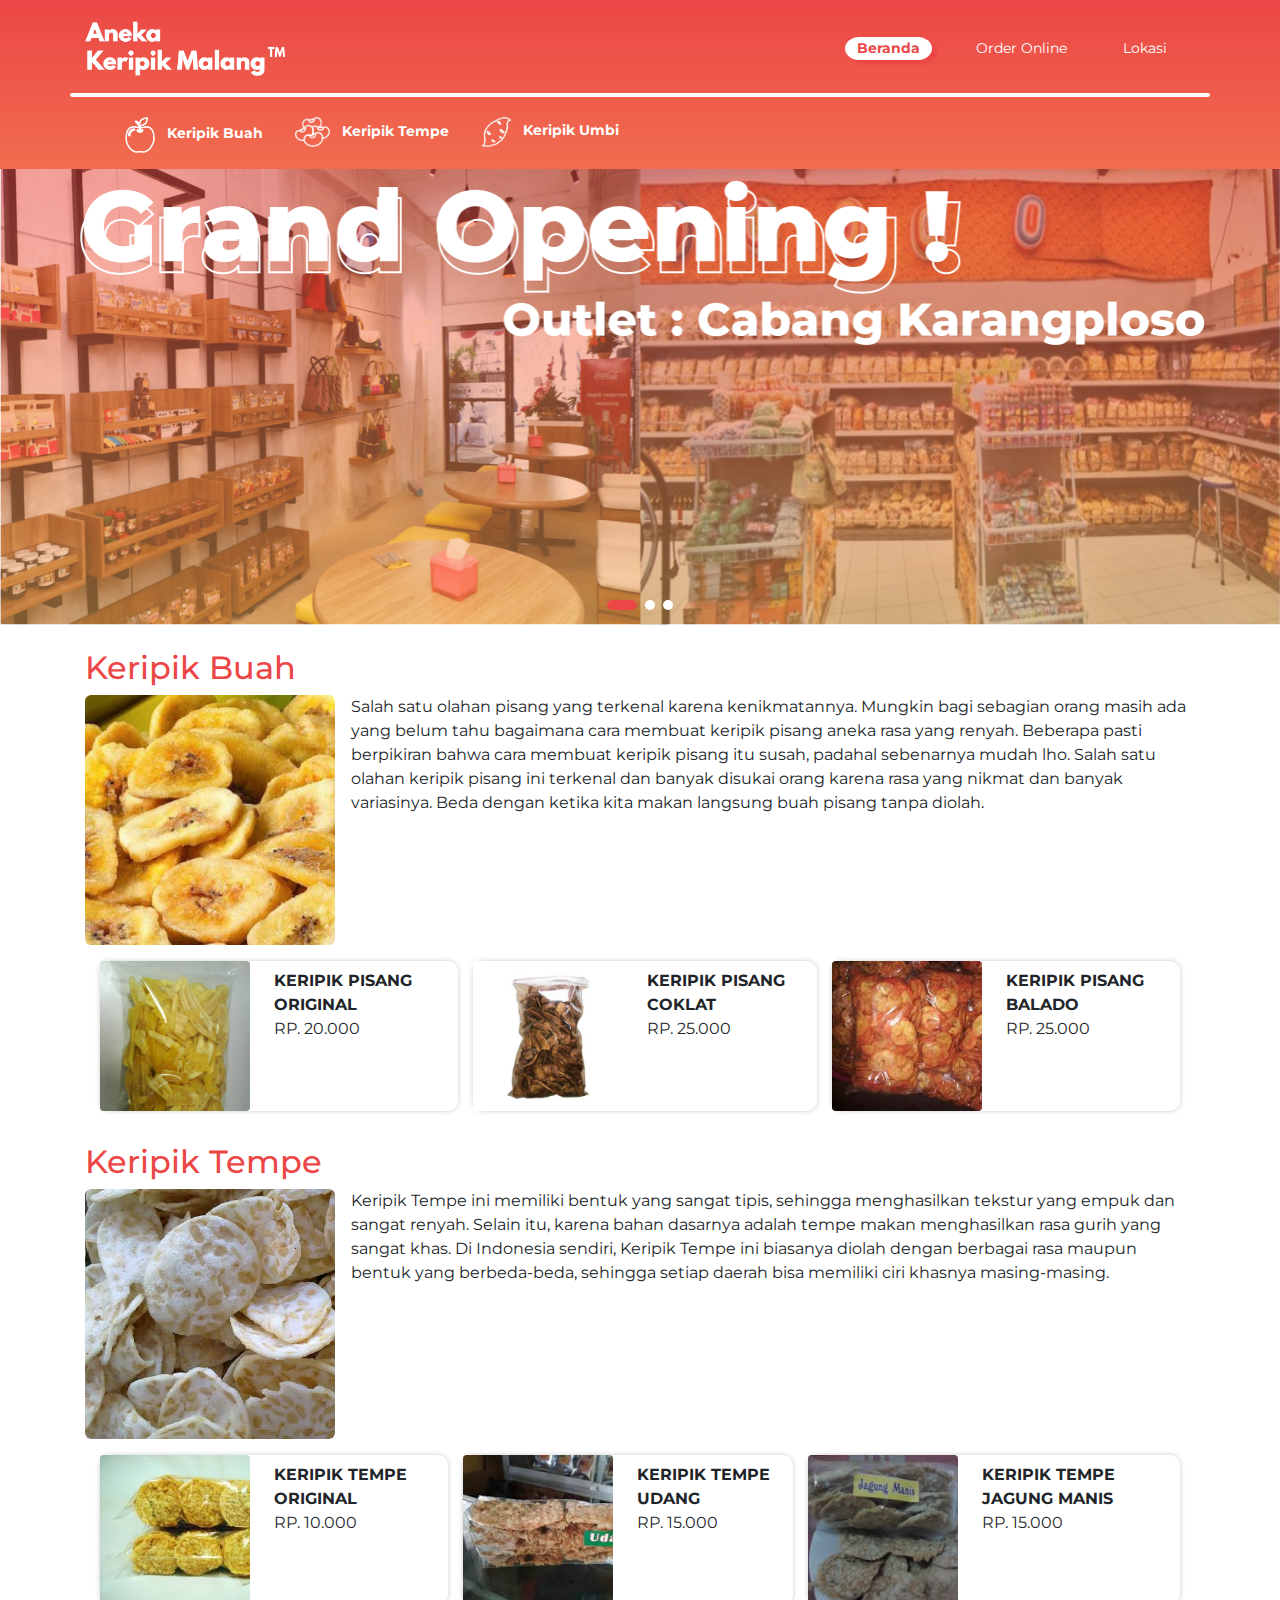
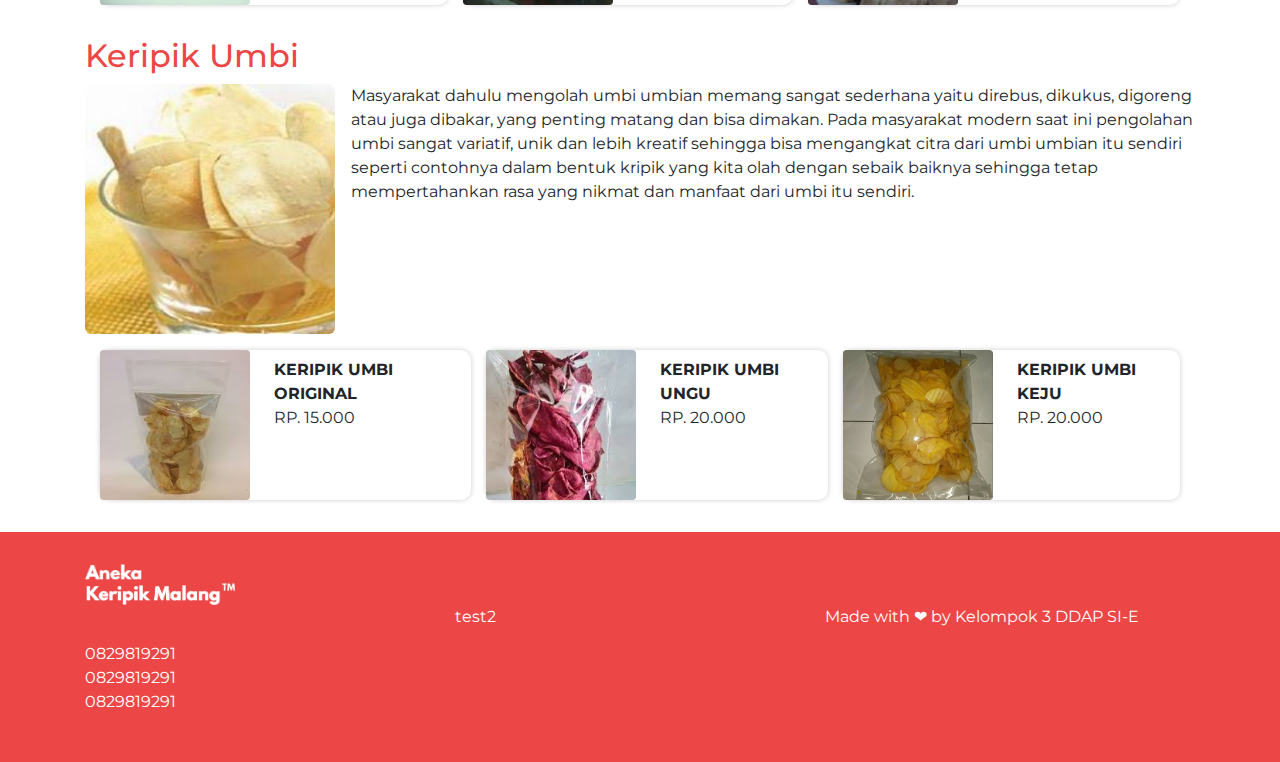
==== index.html @ b7d08744 "fiqa 28/11" ====
<!DOCTYPE html>
<html lang="en" dir="ltr">
<head>
  <meta charset="utf-8">
  <meta name="viewport" content="width=device-width, initial-scale=1, maximum-scale=1, user-scalable=0, shrink-to-fit=no">
  <title>Test</title>
  <link rel="stylesheet" href="./css/master.css">
  <link rel="stylesheet" href="./css/bootstrap.css">
  <script src="https://ajax.googleapis.com/ajax/libs/jquery/3.3.1/jquery.min.js"></script>
  <script src="https://cdnjs.cloudflare.com/ajax/libs/popper.js/1.14.7/umd/popper.min.js" integrity="sha384-UO2eT0CpHqdSJQ6hJty5KVphtPhzWj9WO1clHTMGa3JDZwrnQq4sF86dIHNDz0W1" crossorigin="anonymous"></script>
  <script src="./js/bootstrap.min.js" charset="utf-8"></script>
  <script src="./js/master.js" charset="utf-8"></script>
</head>
<body class="flex flex-col">

  <nav id="navOverrideBs" class="navbar navbar-expand-lg navbar-dark nav-bg">
    <div class="container" style="margin: .5rem 0;">
      <a class="navbar-brand" href="./">
        <img src="./assets/logo.png" alt="Logo" style="max-width: 200px">
      </a>
      <button class="navbar-toggler" type="button" data-toggle="offcanvas" data-target="#navbarSupportedContent" aria-controls="navbarSupportedContent" aria-expanded="false" aria-label="Toggle navigation">
        <span class="navbar-toggler-icon"></span>
      </button>
      <div class="offcanvas-collapse navbar-collapse" id="navbarSupportedContent" style="justify-content: flex-end;">
        <ul class="navbar-nav">
          <li class="nav-item active">
            <a class="nav-link" href="./">Beranda <span class="sr-only">(current)</span></a>
          </li>
          <li class="nav-item">
            <a class="nav-link" href="./order.html">Order Online</a>
          </li>
          <li class="nav-item">
            <a class="nav-link" href="#">Lokasi</a>
          </li>
        </ul>
        <div class="home-menu-mobile">
          <div class="hr"></div>
            <ul class="flex flex-col" style="margin: 0 0 .5rem 0; padding: 0">
              <li>
                <a href="#keripik_buah">
                  <img class="menu-img" class="flex flex-row" src="./assets/keripik_buah.png" alt="">
                  <div class="menu-text">
                    <span>
                      Keripik Buah
                      <div class="hr menu-line"></div>
                    </span>
                  </div>
                </a>
              </li>
              <li>
                <a href="#keripik_tempe">
                  <img class="menu-img" class="flex flex-row" src="./assets/keripik_tempe.png" alt="">
                  <div class="menu-text">
                    <span>
                      Keripik Tempe
                      <div class="hr menu-line"></div>
                    </span>
                  </div>
                </a>
              </li>
              <li>
                <a href="#keripik_umbi">
                  <img class="menu-img" src="./assets/keripik_umbi.png" alt="">
                  <div class="menu-text">
                    <span>
                      Keripik Umbi
                    </span>
                    <div class="hr menu-line"></div>
                  </div>
                </a>
              </li>
            </ul>
        </div>
      </div>
    </div>
    <div class="hr container"></div>
    <div id="overrideBs" class="container home-menu">
      <ul class="flex flex-row" style="margin: 0 0 .5rem 0">
        <li>
          <a href="#keripik_buah">
            <img class="menu-img" class="flex flex-row" src="./assets/keripik_buah.png" style="max-width: 30px;" alt="">
            <div class="menu-text">
              <span>
                Keripik Buah
                <div class="hr menu-line"></div>
              </span>
            </div>
          </a>
        </li>
        <li>
          <a href="#keripik_tempe">
            <img class="menu-img" class="flex flex-row" src="./assets/keripik_tempe.png" alt="">
            <div class="menu-text">
              <span>
                Keripik Tempe
                <div class="hr menu-line"></div>
              </span>
            </div>
          </a>
        </li>
        <li>
          <a href="#keripik_umbi">
            <img class="menu-img" src="./assets/keripik_umbi.png" style="max-width: 30px;" alt="">
            <div class="menu-text">
              <span>
                Keripik Umbi
              </span>
              <div class="hr menu-line"></div>
            </div>
          </a>
        </li>
      </ul>
    </div>
  </nav>
  <main>
    <div id="homeSlideshow" class="home-slideshow">
      <div id="overrideBs" class="slideshow">
        <!-- Slideshow container -->
        <div class="slideshow-container">

          <!-- Full-width images with number and caption text -->
          <div class="mySlides fade">
            <img src="./img/banner01.png" style="width:100%">
          </div>

          <div class="mySlides fade">
            <img src="./img/banner02.png" style="width:100%">
          </div>

          <div class="mySlides fade">
            <img src="./img/banner01.png" style="width:100%">
          </div>

          <!-- Next and previous buttons -->
          <a class="prev" onclick="plusSlides(-1)">&#10094;</a>
          <a class="next" onclick="plusSlides(1)">&#10095;</a>

          <!-- The dots/circles -->
          <div style="text-align:center; position: relative; margin-top: -2rem; margin-bottom: 2rem; z-index: 98;">
            <span class="dot" onclick="currentSlide(1)"></span>
            <span class="dot" onclick="currentSlide(2)"></span>
            <span class="dot" onclick="currentSlide(3)"></span>
          </div>
        </div>
      </div>
    </div>
    <!-- END OF SLIDESHOW -->
    <div class="container">
      <div class="category-wrapper">
        <table>
          <tr>
            <td>
              <h2 id="keripik_buah">Keripik Buah</h2>
            </td>
          </tr>
          <tr>
            <td>
              <div class="image-container" style="background-image: url('./img/kripik_pisang.jpg');">
              </div>
            </td>
            <td style="vertical-align: top">
              <p>Salah satu olahan pisang yang terkenal karena kenikmatannya. Mungkin bagi sebagian orang masih ada yang belum tahu bagaimana cara membuat keripik pisang aneka rasa yang renyah. Beberapa pasti berpikiran bahwa cara membuat keripik pisang itu susah, padahal sebenarnya mudah lho. Salah satu olahan keripik pisang ini terkenal dan banyak disukai orang karena rasa yang nikmat dan banyak variasinya. Beda dengan ketika kita makan langsung buah pisang tanpa diolah.</p>
            </td>
          </tr>
        </table>
      </div>
      <table class="product-table">
        <tr>
          <td class="product-wrapper">
            <div class="product-wrapper">
              <table>
                <tr>
                  <td>
                    <div class="image-container mini" style="background-image: url('./img/kripik_pisang_original.jpg')">
                    </div>
                  </td>
                  <td style="vertical-align: top">
                    <span><b>KERIPIK PISANG ORIGINAL</b></span>
                    <p>RP. 20.000</p>
                  </td>
                </tr>
              </table>
            </div>
          </td>
          <td class="product-wrapper">
            <div class="product-wrapper">
              <table>
                <tr>
                  <td>
                    <div class="image-container mini" style="background-image: url('./img/kripik_pisang_coklat.jpg')">
                    </div>
                  </td>
                  <td style="vertical-align: top">
                    <span><b>KERIPIK PISANG COKLAT</b></span>
                    <p>RP. 25.000</p>
                  </td>
                </tr>
              </table>
            </div>
          </td>
          <td class="product-wrapper">
            <div class="product-wrapper">
              <table>
                <tr>
                  <td>
                    <div class="image-container mini" style="background-image: url('./img/kripik_pisang_balado.jpg')">
                    </div>
                  </td>
                  <td style="vertical-align: top">
                    <span><b>KERIPIK PISANG BALADO</b></span>
                    <p>RP. 25.000</p>
                  </td>
                </tr>
              </table>
            </div>
          </td>
        </tr>
      </table>
      <!--KERIPIK TEMPE -->
      <div class="category-wrapper">
        <table>
          <tr>
            <td>
              <h2 id="keripik_tempe">Keripik Tempe</h2>
            </td>
          </tr>
          <tr>
            <td>
              <div class="image-container" style="background-image: url('./img/kripik_tempe.jpg')">
              </div>
            </td>
            <td style="vertical-align: top">
              <p>Keripik Tempe ini memiliki bentuk yang sangat tipis, sehingga menghasilkan tekstur yang empuk dan sangat renyah. Selain itu, karena bahan dasarnya adalah tempe makan menghasilkan rasa gurih yang sangat khas. Di Indonesia sendiri, Keripik Tempe ini biasanya diolah dengan berbagai rasa maupun bentuk yang berbeda-beda, sehingga setiap daerah bisa memiliki ciri khasnya masing-masing.</p>
            </td>
          </tr>
        </table>
      </div>

      <table class="product-table">
        <tr>
          <td class="product-wrapper">
            <div class="product-wrapper">
              <table>
                <tr>
                  <td>
                    <div class="image-container mini" style="background-image: url('./img/kripik_tempe_original.jpg')">
                    </div>
                  </td>
                  <td style="vertical-align: top">
                    <span><b>KERIPIK TEMPE ORIGINAL</b></span>
                    <p>RP. 10.000</p>
                  </td>
                </tr>
              </table>
            </div>
          </td>
          <td class="product-wrapper">
            <div class="product-wrapper">
              <table>
                <tr>
                  <td>
                    <div class="image-container mini" style="background-image: url('./img/kripik_tempe_udang.jpg')">
                    </div>
                  </td>
                  <td style="vertical-align: top">
                    <span><b>KERIPIK TEMPE UDANG</b></span>
                    <p>RP. 15.000</p>
                  </td>
                </tr>
              </table>
            </div>
          </td>
          <td class="product-wrapper">
            <div class="product-wrapper">
              <table>
                <tr>
                  <td>
                    <div class="image-container mini" style="background-image: url('./img/kripik_tempe_jagungmanis.jpg')">
                    </div>
                  </td>
                  <td style="vertical-align: top">
                    <span><b>KERIPIK TEMPE JAGUNG MANIS</b></span>
                    <p>RP. 15.000</p>
                  </td>
                </tr>
              </table>
            </div>
          </td>
        </tr>
      </table>
      <!--KERIPIK UMBI -->
      <div class="category-wrapper">
        <table>
          <tr>
            <td>
              <h2 id="keripik_umbi">Keripik Umbi</h2>
            </td>
          </tr>
          <tr>
            <td>
              <div class="image-container" style="background-image: url('./img/kripik_umbi.jpg')">
              </div>
            </td>
            <td style="vertical-align: top">
              <p>Masyarakat dahulu mengolah umbi umbian memang sangat sederhana yaitu direbus, dikukus, digoreng atau juga dibakar, yang penting matang dan bisa dimakan. Pada masyarakat modern saat ini pengolahan umbi sangat variatif, unik dan lebih kreatif sehingga bisa mengangkat citra dari umbi umbian itu sendiri seperti contohnya dalam bentuk kripik yang kita olah dengan sebaik baiknya sehingga tetap mempertahankan rasa yang nikmat dan manfaat dari umbi itu sendiri.</p>
            </td>
          </tr>
        </table>
      </div>

      <table class="product-table">
        <tr>
          <td class="product-wrapper">
            <div class="product-wrapper">
              <table>
                <tr>
                  <td>
                    <div class="image-container mini" style="background-image: url('./img/kripik_umbi_original.jpg')">
                    </div>
                  </td>
                  <td style="vertical-align: top">
                    <span><b>KERIPIK UMBI ORIGINAL</b></span>
                    <p>RP. 15.000</p>
                  </td>
                </tr>
              </table>
            </div>
          </td>
          <td class="product-wrapper">
            <div class="product-wrapper">
              <table>
                <tr>
                  <td>
                    <div class="image-container mini" style="background-image: url('./img/kripik_umbi_ungu.jpg')">
                    </div>
                  </td>
                  <td style="vertical-align: top">
                    <span><b>KERIPIK UMBI UNGU</b></span>
                    <p>RP. 20.000</p>
                  </td>
                </tr>
              </table>
            </div>
          </td>
          <td class="product-wrapper">
            <div class="product-wrapper">
              <table>
                <tr>
                  <td>
                    <div class="image-container mini" style="background-image: url('./img/kripik_umbi_keju.jpg')">
                    </div>
                  </td>
                  <td style="vertical-align: top">
                    <span><b>KERIPIK UMBI KEJU</b></span>
                    <p>RP. 20.000</p>
                  </td>
                </tr>
              </table>
            </div>
          </td>
        </tr>
      </table>
    </div>
  </main>
  <footer id="overrideBs">
    <div class="container">
      <a href="./">
        <img src="./assets/logo.png" style="max-width: 150px" alt="Logo">
      </a>
    </div>
    <div class="container flex flex-row">
      <div class="col-md">
        <h4>Kontak</h4>
        <ul>
          <li>
            <a href="#">0829819291</a>
          </li>
          <li>
            <a href="#">0829819291</a>
          </li>
          <li>
            <a href="#">0829819291</a>
          </li>
        </ul>
      </div>
      <div class="col-md">
        test2
      </div>
      <div class="col-md">
        <span>Made with &#10084; by Kelompok 3 DDAP SI-E</span>
      </div>
    </div>
  </footer>
  <script src="./js/slideshow.js" charset="utf-8"></script>
</body>
</html>
---- css/master.css ----
@import url("https://fonts.googleapis.com/css?family=Montserrat:400,500,700&display=swap");
html, body {
  font-family: 'Montserrat', 'sans-serif' !important;
  scroll-behavior: smooth;
  overflow-x: hidden; }

::selection {
  background: #eee; }

h1, h2, h3, h4, h5, h6 {
  color: #EC4746; }

#overrideBs a, #overrideBs a:link, #overrideBs a:visited, #overrideBs a:hover, #overrideBs a:active, #overrideBs a:focus {
  color: inherit;
  text-decoration: none; }

nav#navOverrideBs {
  color: #fff;
  font-size: .85rem;
  position: fixed;
  width: 100%;
  z-index: 99;
  flex-flow: column;
  transition: .25s;
  background: #fbb560;
  background: -moz-linear-gradient(0deg, #fbb560 -190%, #ec4746 100%);
  background: -webkit-linear-gradient(0deg, #fbb560 -190%, #ec4746 100%);
  background: linear-gradient(0deg, #fbb560 -190%, #ec4746 100%);
  filter: progid:DXImageTransform.Microsoft.gradient(startColorstr="#fbb560",endColorstr="#ec4746",GradientType=1); }
  nav#navOverrideBs li.nav-item a.nav-link {
    color: #fff;
    padding: .1rem .75rem;
    border-radius: 15px/50%;
    transition: .15s ease-out; }
  nav#navOverrideBs li.nav-item a.nav-link:hover {
    color: #EC4746;
    background: white;
    box-shadow: 2.5px 2px 2px #EE3A2E; }
  nav#navOverrideBs li.nav-item.active a.nav-link {
    color: #EC4746;
    background: white;
    box-shadow: 5px 4px 2px #EC4746;
    font-weight: 700; }

.nav-item {
  margin: 0 1rem; }

@media (max-width: 991.98px) {
  .offcanvas-collapse {
    font-size: 1.15rem;
    position: fixed;
    top: 85px;
    /* Height of navbar */
    bottom: 0;
    left: 100%;
    width: 100%;
    max-width: 75%;
    padding-right: 1rem;
    padding-left: 1rem;
    overflow-y: auto;
    visibility: hidden;
    background: #fbb560;
    background: -moz-linear-gradient(0deg, #fbb560 0%, #ec4746 135%);
    background: -webkit-linear-gradient(0deg, #fbb560 0%, #ec4746 135%);
    background: linear-gradient(0deg, #fbb560 0%, #ec4746 135%);
    filter: progid:DXImageTransform.Microsoft.gradient(startColorstr="#fbb560",endColorstr="#ec4746",GradientType=1);
    transition: visibility .3s ease-in-out, -webkit-transform .3s ease-in-out;
    transition: transform .3s ease-in-out, visibility .3s ease-in-out;
    transition: transform .3s ease-in-out, visibility .3s ease-in-out, -webkit-transform .3s ease-in-out; }

  .offcanvas-collapse.open {
    visibility: visible;
    -webkit-transform: translateX(-100%);
    transform: translateX(-100%); }

  nav#navOverrideBs li.nav-item {
    margin: .5rem 0 .5rem 0; }
    nav#navOverrideBs li.nav-item a.nav-link {
      padding: .5rem 1rem;
      border-radius: 25px/50%; }

  .home-menu#overrideBs {
    display: none; }

  main {
    padding-top: 6.75rem !important; }

  .home-menu-mobile {
    display: block; } }
@media (min-width: 991.99px) {
  .home-menu-mobile {
    display: none; } }
div.hr {
  background: #fff;
  height: 4px;
  border-radius: 2.5px/50%;
  margin: .25rem 0; }

.home-menu {
  font-weight: 700;
  margin-top: 1rem; }
  .home-menu ul {
    list-style: none; }
  .home-menu li {
    margin-right: 2rem; }
    .home-menu li a:hover .menu-line {
      opacity: 1;
      max-width: 100%; }
    .home-menu li a.active .menu-line {
      opacity: 1;
      max-width: 100%; }
  .home-menu .menu-img {
    max-width: 35px; }
  .home-menu .menu-text {
    display: inline-block;
    align-self: center;
    margin-left: .5rem; }
    .home-menu .menu-text span {
      transition: .25s; }
  .home-menu .menu-line {
    margin: 0;
    opacity: 0;
    max-width: 10px;
    border-radius: 2.5%/50%;
    transition: opacity .25s, max-width .25s ease-out; }

.home-menu-mobile {
  font-weight: 700;
  margin-top: 1rem;
  font-size: 1rem; }
  .home-menu-mobile a {
    color: #fff !important; }
  .home-menu-mobile ul {
    list-style: none; }
  .home-menu-mobile li {
    margin: .5rem 0; }
    .home-menu-mobile li a:hover .menu-line {
      opacity: 1;
      max-width: 100%; }
    .home-menu-mobile li a.active .menu-line {
      opacity: 1;
      max-width: 100%; }
  .home-menu-mobile .menu-img {
    max-width: 30px; }
  .home-menu-mobile .menu-text {
    display: inline-block;
    align-self: center;
    margin-left: .5rem; }
    .home-menu-mobile .menu-text span {
      transition: .25s; }
  .home-menu-mobile .menu-line {
    margin: 0;
    opacity: 0;
    max-width: 10px;
    border-radius: 2.5%/50%;
    transition: opacity .25s, max-width .25s ease-out; }

main {
  padding-top: 10.5rem; }

.flex {
  display: flex; }

.flex-row {
  flex-flow: row nowrap; }

.flex-col {
  flex-flow: column nowrap; }

td {
  padding: 0; }

td.product-wrapper {
  border-radius: 10px;
  transition: .25s;
  -webkit-box-shadow: 0px 0px 5px 0px rgba(51, 51, 51, 0.25);
  -moz-box-shadow: 0px 0px 5px 0px rgba(51, 51, 51, 0.25);
  box-shadow: 0px 0px 5px 0px rgba(51, 51, 51, 0.25); }
  td.product-wrapper table td:nth-of-type(2) {
    padding: .5rem; }

td.product-wrapper:hover {
  -webkit-box-shadow: 0px 5px 10px 0px rgba(51, 51, 51, 0.25);
  -moz-box-shadow: 0px 5px 10px 0px rgba(51, 51, 51, 0.25);
  box-shadow: 0px 5px 10px 0px rgba(51, 51, 51, 0.25); }

table.product-table {
  border-collapse: unset;
  border-spacing: 15px 0;
  margin: 1rem 0 2rem 0; }

.image-container {
  background-repeat: no-repeat;
  background-size: cover;
  width: 250px;
  height: 250px;
  border-radius: 2.5%;
  margin-right: 1rem; }

.image-container.mini {
  width: 150px;
  height: 150px; }

@media (max-width: 768px) {
  .category-wrapper tr {
    display: table;
    width: 100%; }

  .category-wrapper td {
    display: table-row; }

  .product-table tr {
    display: table;
    width: 100%; }

  .product-table td {
    display: table-row; }

  div.image-container {
    width: 100%;
    margin-bottom: 1rem; }

  table.product-table {
    border-spacing: 0 1rem;
    margin: 0;
    width: 100%; }
    table.product-table p {
      margin: 0; }

  td.product-wrapper table {
    width: 100%; }
    td.product-wrapper table td:nth-of-type(2) span, td.product-wrapper table td:nth-of-type(2) p {
      padding: .5rem;
      padding-top: 0; }
  td.product-wrapper .image-container.mini {
    width: 100%;
    height: 350px; }

  #overrideBs.slideshow .slideshow-container .prev, #overrideBs.slideshow .slideshow-container .next {
    font-size: .75rem;
    opacity: 1;
    background-color: rgba(0, 0, 0, 0.2); } }
footer {
  margin-top: auto;
  background: #EC4746;
  color: #fff;
  padding: 2rem 0; }
  footer ul {
    list-style: none;
    padding: 0; }
  footer .col-md {
    padding: 0; }

#overrideBs.slideshow * {
  box-sizing: border-box; }
#overrideBs.slideshow .slideshow-container {
  position: relative;
  margin: auto; }
#overrideBs.slideshow .slideshow-container:hover .prev, #overrideBs.slideshow .slideshow-container:hover .next {
  opacity: 1; }
#overrideBs.slideshow .mySlides {
  display: none; }
#overrideBs.slideshow .prev, #overrideBs.slideshow .next {
  cursor: pointer;
  position: absolute;
  top: 50%;
  width: auto;
  margin-top: -22px;
  padding: 16px;
  color: white;
  font-weight: bold;
  font-size: 18px;
  transition: 0.6s ease;
  border-radius: 0 3px 3px 0;
  user-select: none;
  opacity: 0; }
#overrideBs.slideshow .next {
  right: 0;
  border-radius: 3px 0 0 3px; }
#overrideBs.slideshow .prev:hover, #overrideBs.slideshow .next:hover {
  background-color: rgba(0, 0, 0, 0.8); }
#overrideBs.slideshow .dot {
  cursor: pointer;
  height: 10px;
  width: 10px;
  margin: 0 2px;
  background-color: #fff;
  border-radius: 50%;
  display: inline-block;
  transition: background-color 0.25s ease-out, width 0.4s ease, border-radius .25s; }
#overrideBs.slideshow .active, #overrideBs.slideshow .dot:hover {
  background-color: #EC4746; }
#overrideBs.slideshow .active {
  width: 30px;
  border-radius: 6px/50%; }
#overrideBs.slideshow .fade {
  opacity: inherit; }
#overrideBs.slideshow .fade {
  -webkit-animation-name: sh-fade;
  -webkit-animation-duration: .75s;
  animation-name: sh-fade;
  animation-duration: .75s; }
@-webkit-keyframes sh-fade {
  from {
    opacity: .4; }
  to {
    opacity: 1; } }
@keyframes sh-fade {
  from {
    opacity: .4; }
  to {
    opacity: 1; } }

/*# sourceMappingURL=master.css.map */
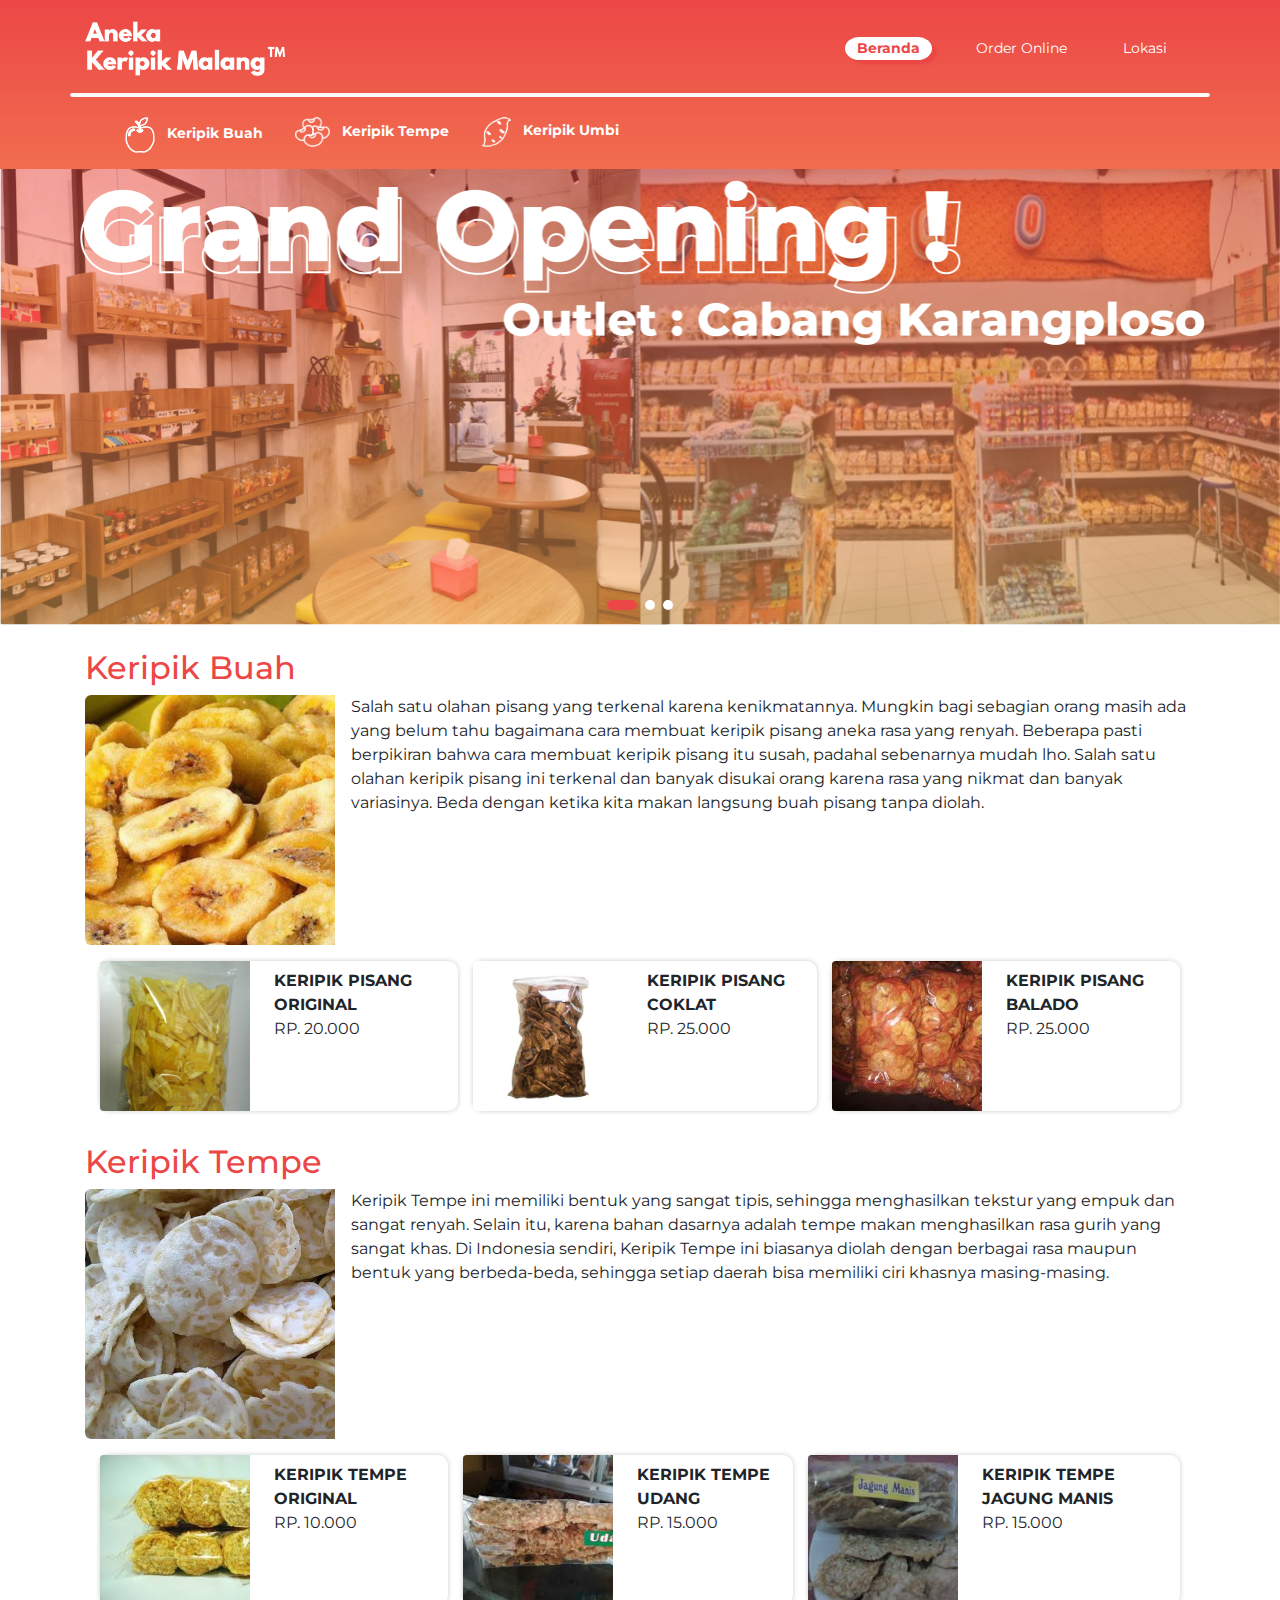
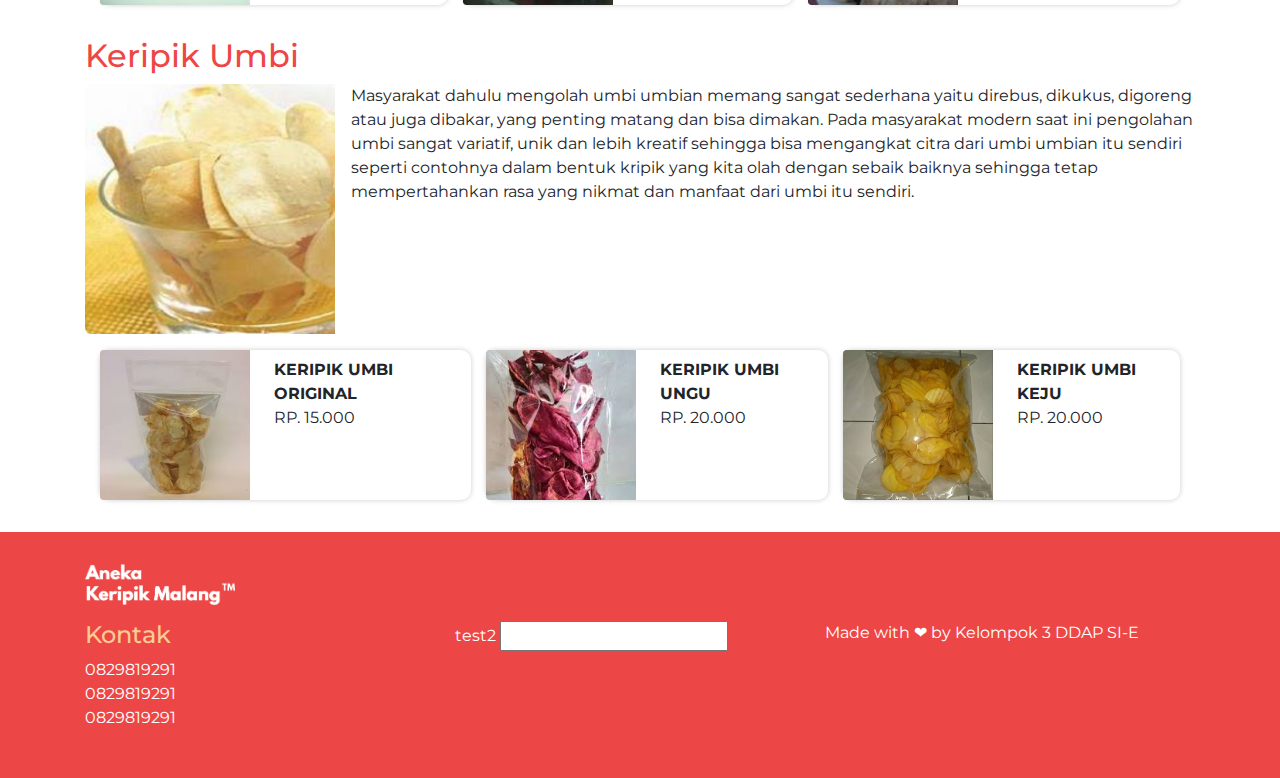
==== commit fa64b278: "update 02/12" ====
--- a/index.html
+++ b/index.html
@@ -12,7 +12,6 @@
   <script src="./js/master.js" charset="utf-8"></script>
 </head>
 <body class="flex flex-col">
-
   <nav id="navOverrideBs" class="navbar navbar-expand-lg navbar-dark nav-bg">
     <div class="container" style="margin: .5rem 0;">
       <a class="navbar-brand" href="./">
@@ -24,10 +23,10 @@
       <div class="offcanvas-collapse navbar-collapse" id="navbarSupportedContent" style="justify-content: flex-end;">
         <ul class="navbar-nav">
           <li class="nav-item active">
-            <a class="nav-link" href="./">Beranda <span class="sr-only">(current)</span></a>
+            <a class="nav-link" href="#">Beranda <span class="sr-only">(current)</span></a>
           </li>
           <li class="nav-item">
-            <a class="nav-link" href="./order.html">Order Online</a>
+            <a class="nav-link" href="#">Order Online</a>
           </li>
           <li class="nav-item">
             <a class="nav-link" href="#">Lokasi</a>
@@ -363,14 +362,14 @@
     </div>
   </main>
   <footer id="overrideBs">
-    <div class="container">
+    <div class="container" style="margin-bottom: 1rem;">
       <a href="./">
         <img src="./assets/logo.png" style="max-width: 150px" alt="Logo">
       </a>
     </div>
     <div class="container flex flex-row">
       <div class="col-md">
-        <h4>Kontak</h4>
+        <h4 style="color: #fccc92">Kontak</h4>
         <ul>
           <li>
             <a href="#">0829819291</a>
@@ -385,6 +384,7 @@
       </div>
       <div class="col-md">
         test2
+        <input type="text" name="" value="">
       </div>
       <div class="col-md">
         <span>Made with &#10084; by Kelompok 3 DDAP SI-E</span>
--- a/css/master.css
+++ b/css/master.css
@@ -194,7 +194,7 @@
   background-size: cover;
   width: 250px;
   height: 250px;
-  border-radius: 2.5%;
+  border-radius: 2.5% 0 0 2.5%;
   margin-right: 1rem; }
 
 .image-container.mini {
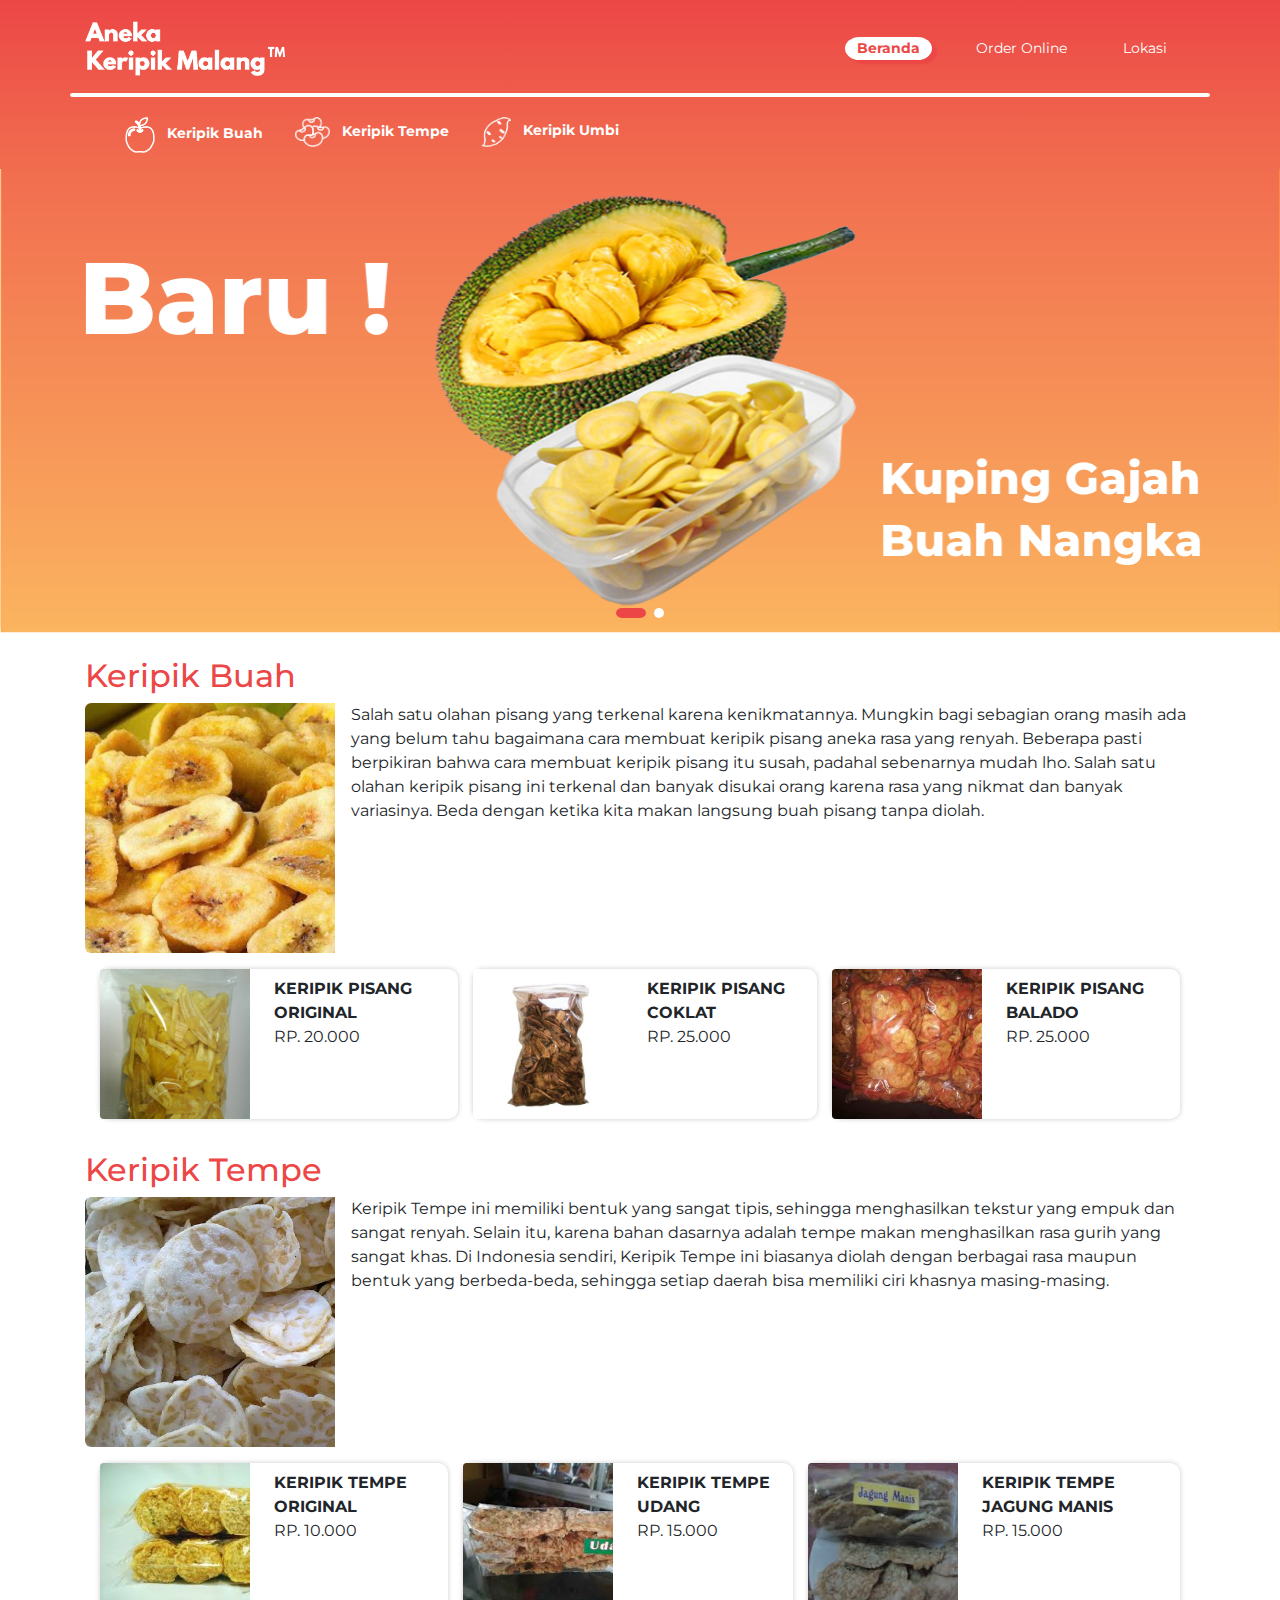
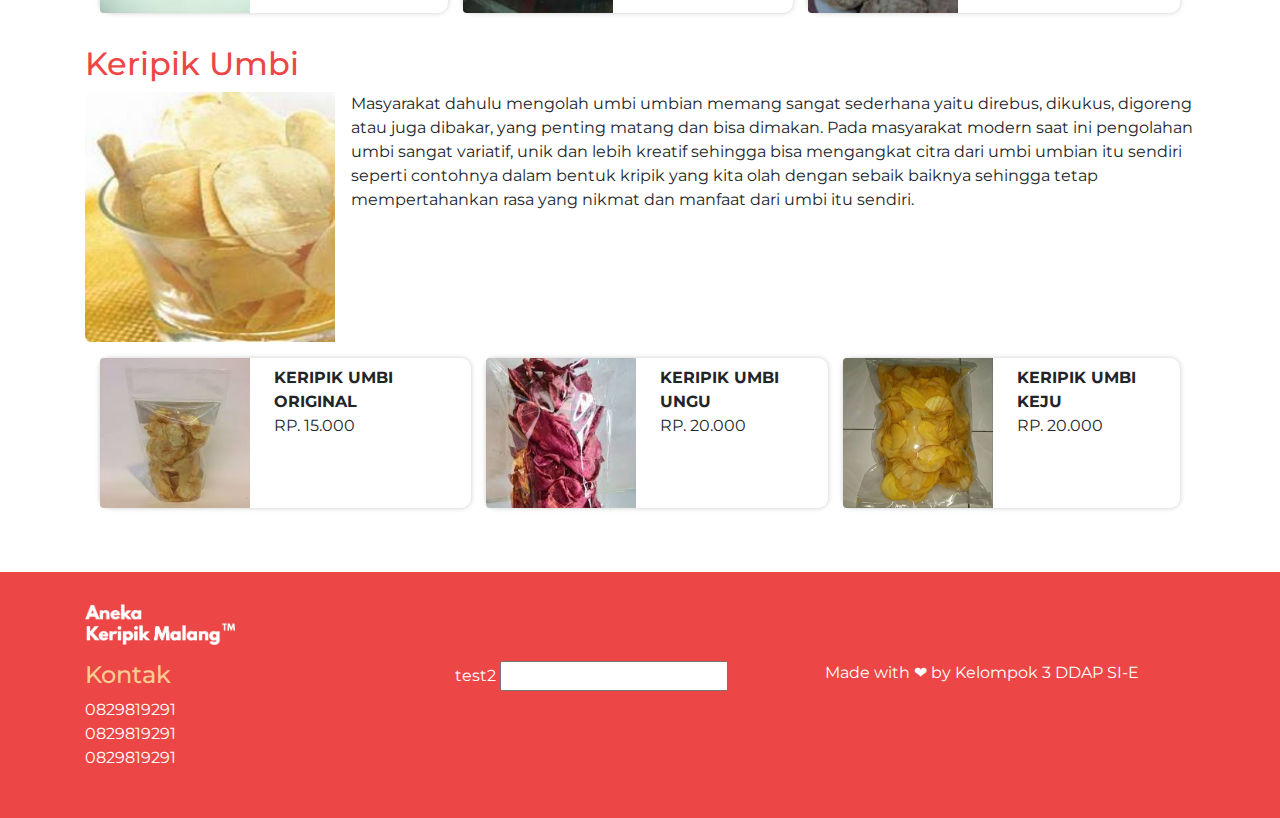
==== commit a1bd7ffb: "Revisi saran dan perbaikan 06/12/19" ====
--- a/index.html
+++ b/index.html
@@ -3,7 +3,7 @@
 <head>
   <meta charset="utf-8">
   <meta name="viewport" content="width=device-width, initial-scale=1, maximum-scale=1, user-scalable=0, shrink-to-fit=no">
-  <title>Test</title>
+  <title>Home | Aneka Keripik Malang</title>
   <link rel="stylesheet" href="./css/master.css">
   <link rel="stylesheet" href="./css/bootstrap.css">
   <script src="https://ajax.googleapis.com/ajax/libs/jquery/3.3.1/jquery.min.js"></script>
@@ -23,13 +23,13 @@
       <div class="offcanvas-collapse navbar-collapse" id="navbarSupportedContent" style="justify-content: flex-end;">
         <ul class="navbar-nav">
           <li class="nav-item active">
-            <a class="nav-link" href="#">Beranda <span class="sr-only">(current)</span></a>
+            <a class="nav-link" href="./">Beranda <span class="sr-only">(current)</span></a>
           </li>
           <li class="nav-item">
-            <a class="nav-link" href="#">Order Online</a>
+            <a class="nav-link" href="./order.html">Order Online</a>
           </li>
           <li class="nav-item">
-            <a class="nav-link" href="#">Lokasi</a>
+            <a class="nav-link" href="./lokasi.html">Lokasi</a>
           </li>
         </ul>
         <div class="home-menu-mobile">
@@ -119,10 +119,6 @@
 
           <!-- Full-width images with number and caption text -->
           <div class="mySlides fade">
-            <img src="./img/banner01.png" style="width:100%">
-          </div>
-
-          <div class="mySlides fade">
             <img src="./img/banner02.png" style="width:100%">
           </div>
 
@@ -138,7 +134,6 @@
           <div style="text-align:center; position: relative; margin-top: -2rem; margin-bottom: 2rem; z-index: 98;">
             <span class="dot" onclick="currentSlide(1)"></span>
             <span class="dot" onclick="currentSlide(2)"></span>
-            <span class="dot" onclick="currentSlide(3)"></span>
           </div>
         </div>
       </div>
@@ -165,7 +160,7 @@
       </div>
       <table class="product-table">
         <tr>
-          <td class="product-wrapper">
+          <td class="product-wrapper" href="./produk/pisang-original.html" onclick="changeLocation(this)">
             <div class="product-wrapper">
               <table>
                 <tr>
@@ -181,7 +176,7 @@
               </table>
             </div>
           </td>
-          <td class="product-wrapper">
+          <td class="product-wrapper" href="./produk/pisang-coklat.html" onclick="changeLocation(this)">
             <div class="product-wrapper">
               <table>
                 <tr>
@@ -197,7 +192,7 @@
               </table>
             </div>
           </td>
-          <td class="product-wrapper">
+          <td class="product-wrapper" href="./produk/pisang-balado.html" onclick="changeLocation(this)">
             <div class="product-wrapper">
               <table>
                 <tr>
@@ -237,7 +232,7 @@
 
       <table class="product-table">
         <tr>
-          <td class="product-wrapper">
+          <td class="product-wrapper" href="./produk/tempe-original.html" onclick="changeLocation(this)">
             <div class="product-wrapper">
               <table>
                 <tr>
@@ -253,7 +248,7 @@
               </table>
             </div>
           </td>
-          <td class="product-wrapper">
+          <td class="product-wrapper" href="./produk/tempe-udang.html" onclick="changeLocation(this)">
             <div class="product-wrapper">
               <table>
                 <tr>
@@ -269,7 +264,7 @@
               </table>
             </div>
           </td>
-          <td class="product-wrapper">
+          <td class="product-wrapper" href="./produk/tempe-jagung.html" onclick="changeLocation(this)">
             <div class="product-wrapper">
               <table>
                 <tr>
@@ -309,7 +304,7 @@
 
       <table class="product-table">
         <tr>
-          <td class="product-wrapper">
+          <td class="product-wrapper" href="./produk/umbi-original.html" onclick="changeLocation(this)">
             <div class="product-wrapper">
               <table>
                 <tr>
@@ -325,7 +320,7 @@
               </table>
             </div>
           </td>
-          <td class="product-wrapper">
+          <td class="product-wrapper" href="./produk/umbi-ungu.html" onclick="changeLocation(this)">
             <div class="product-wrapper">
               <table>
                 <tr>
@@ -341,7 +336,7 @@
               </table>
             </div>
           </td>
-          <td class="product-wrapper">
+          <td class="product-wrapper" href="./produk/umbi-keju.html" onclick="changeLocation(this)">
             <div class="product-wrapper">
               <table>
                 <tr>
--- a/css/master.css
+++ b/css/master.css
@@ -171,6 +171,7 @@
   padding: 0; }
 
 td.product-wrapper {
+  cursor: pointer;
   border-radius: 10px;
   transition: .25s;
   -webkit-box-shadow: 0px 0px 5px 0px rgba(51, 51, 51, 0.25);
@@ -241,7 +242,7 @@
     opacity: 1;
     background-color: rgba(0, 0, 0, 0.2); } }
 footer {
-  margin-top: auto;
+  margin-top: 2rem;
   background: #EC4746;
   color: #fff;
   padding: 2rem 0; }
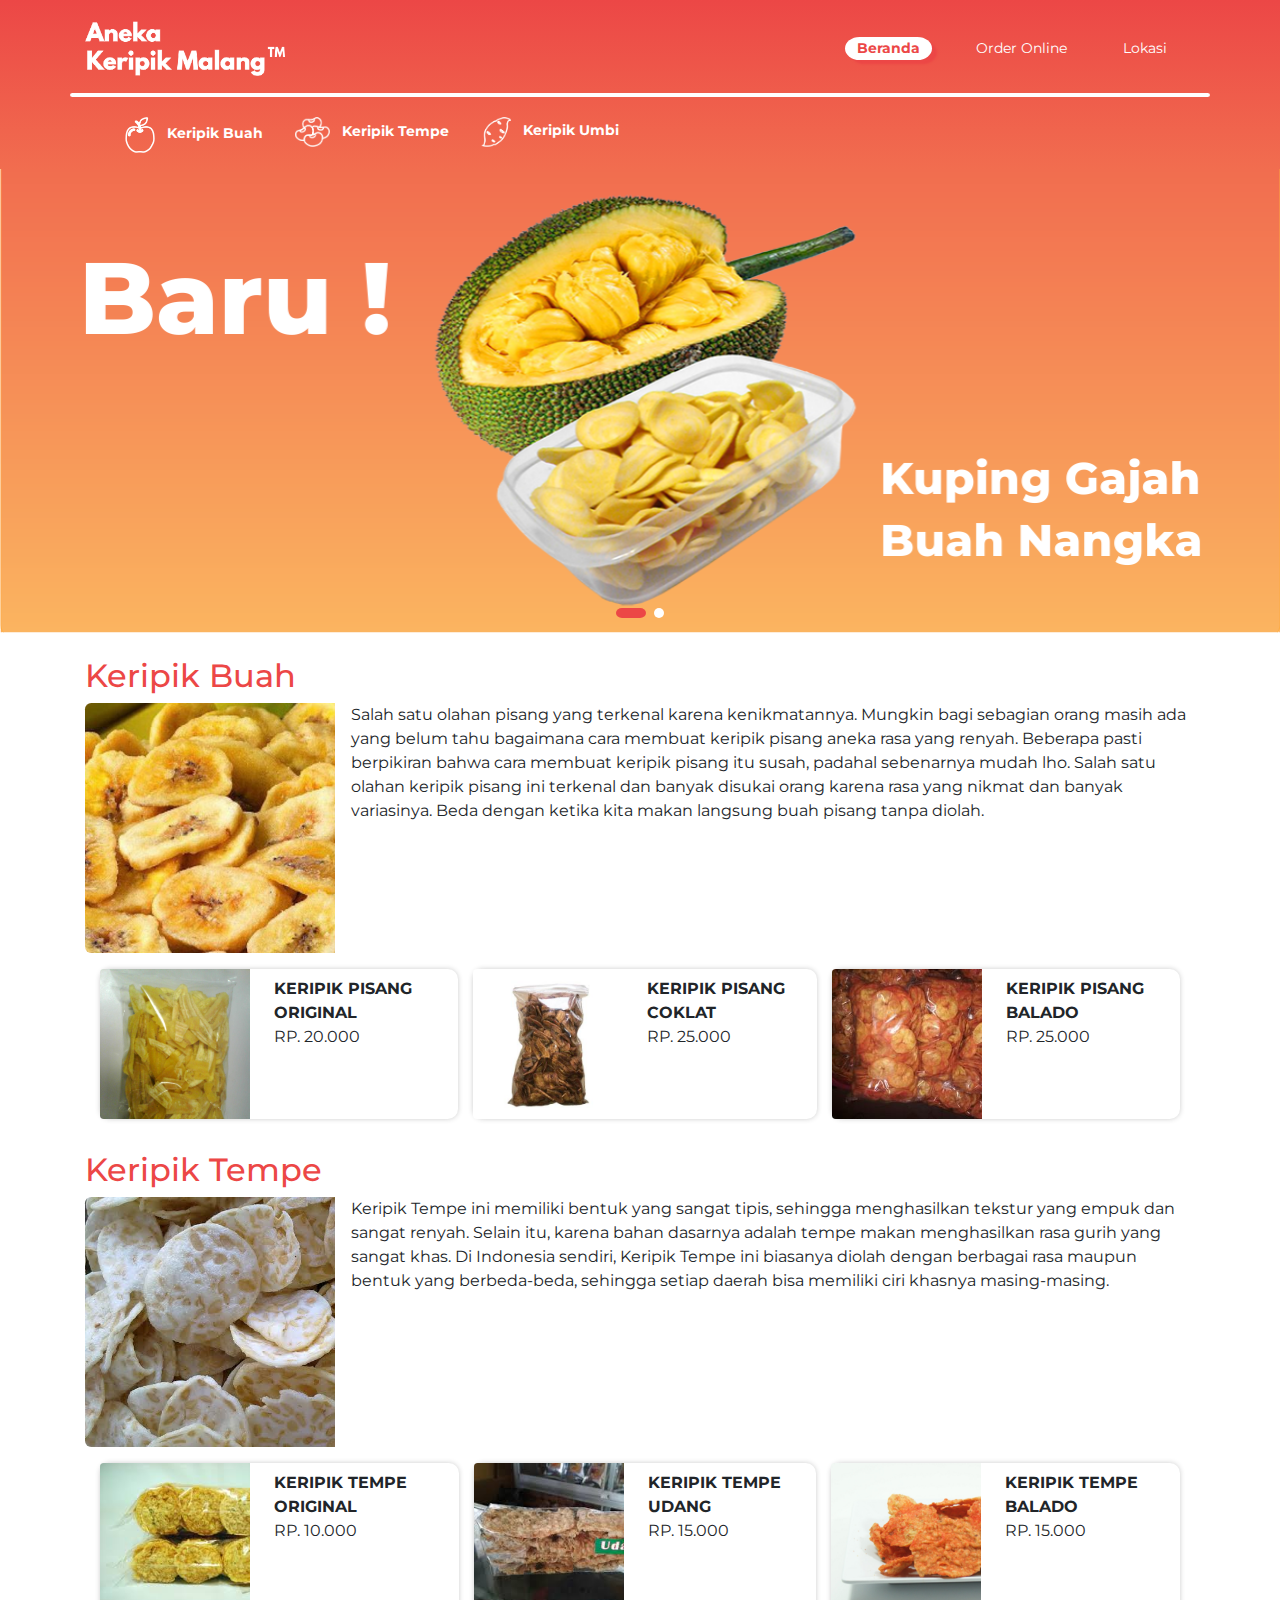
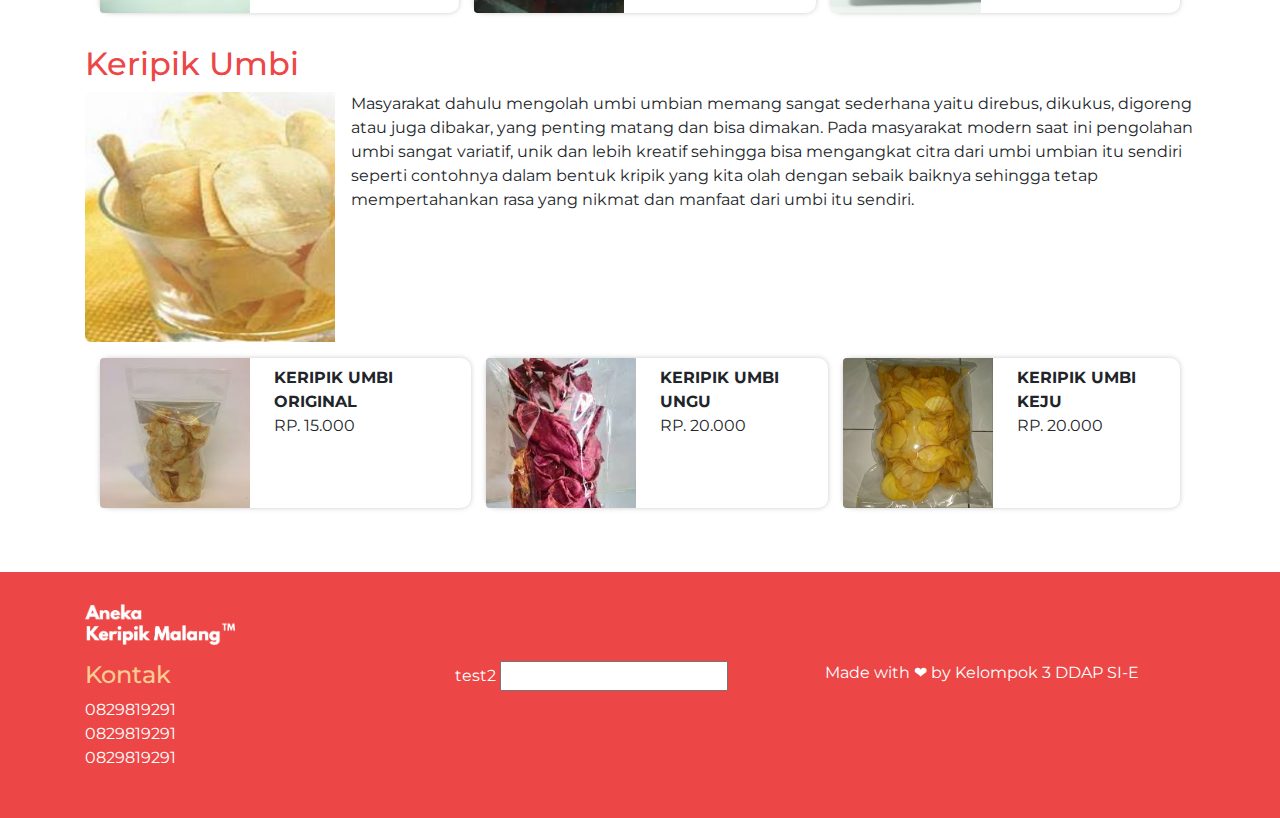
==== commit 52d942cb: "Detail produk" ====
--- a/index.html
+++ b/index.html
@@ -264,16 +264,16 @@
               </table>
             </div>
           </td>
-          <td class="product-wrapper" href="./produk/tempe-jagung.html" onclick="changeLocation(this)">
-            <div class="product-wrapper">
-              <table>
-                <tr>
-                  <td>
-                    <div class="image-container mini" style="background-image: url('./img/kripik_tempe_jagungmanis.jpg')">
-                    </div>
-                  </td>
-                  <td style="vertical-align: top">
-                    <span><b>KERIPIK TEMPE JAGUNG MANIS</b></span>
+          <td class="product-wrapper" href="./produk/tempe-balado.html" onclick="changeLocation(this)">
+            <div class="product-wrapper">
+              <table>
+                <tr>
+                  <td>
+                    <div class="image-container mini" style="background-image: url('./img/kripik_tempe_balado.png')">
+                    </div>
+                  </td>
+                  <td style="vertical-align: top">
+                    <span><b>KERIPIK TEMPE BALADO</b></span>
                     <p>RP. 15.000</p>
                   </td>
                 </tr>
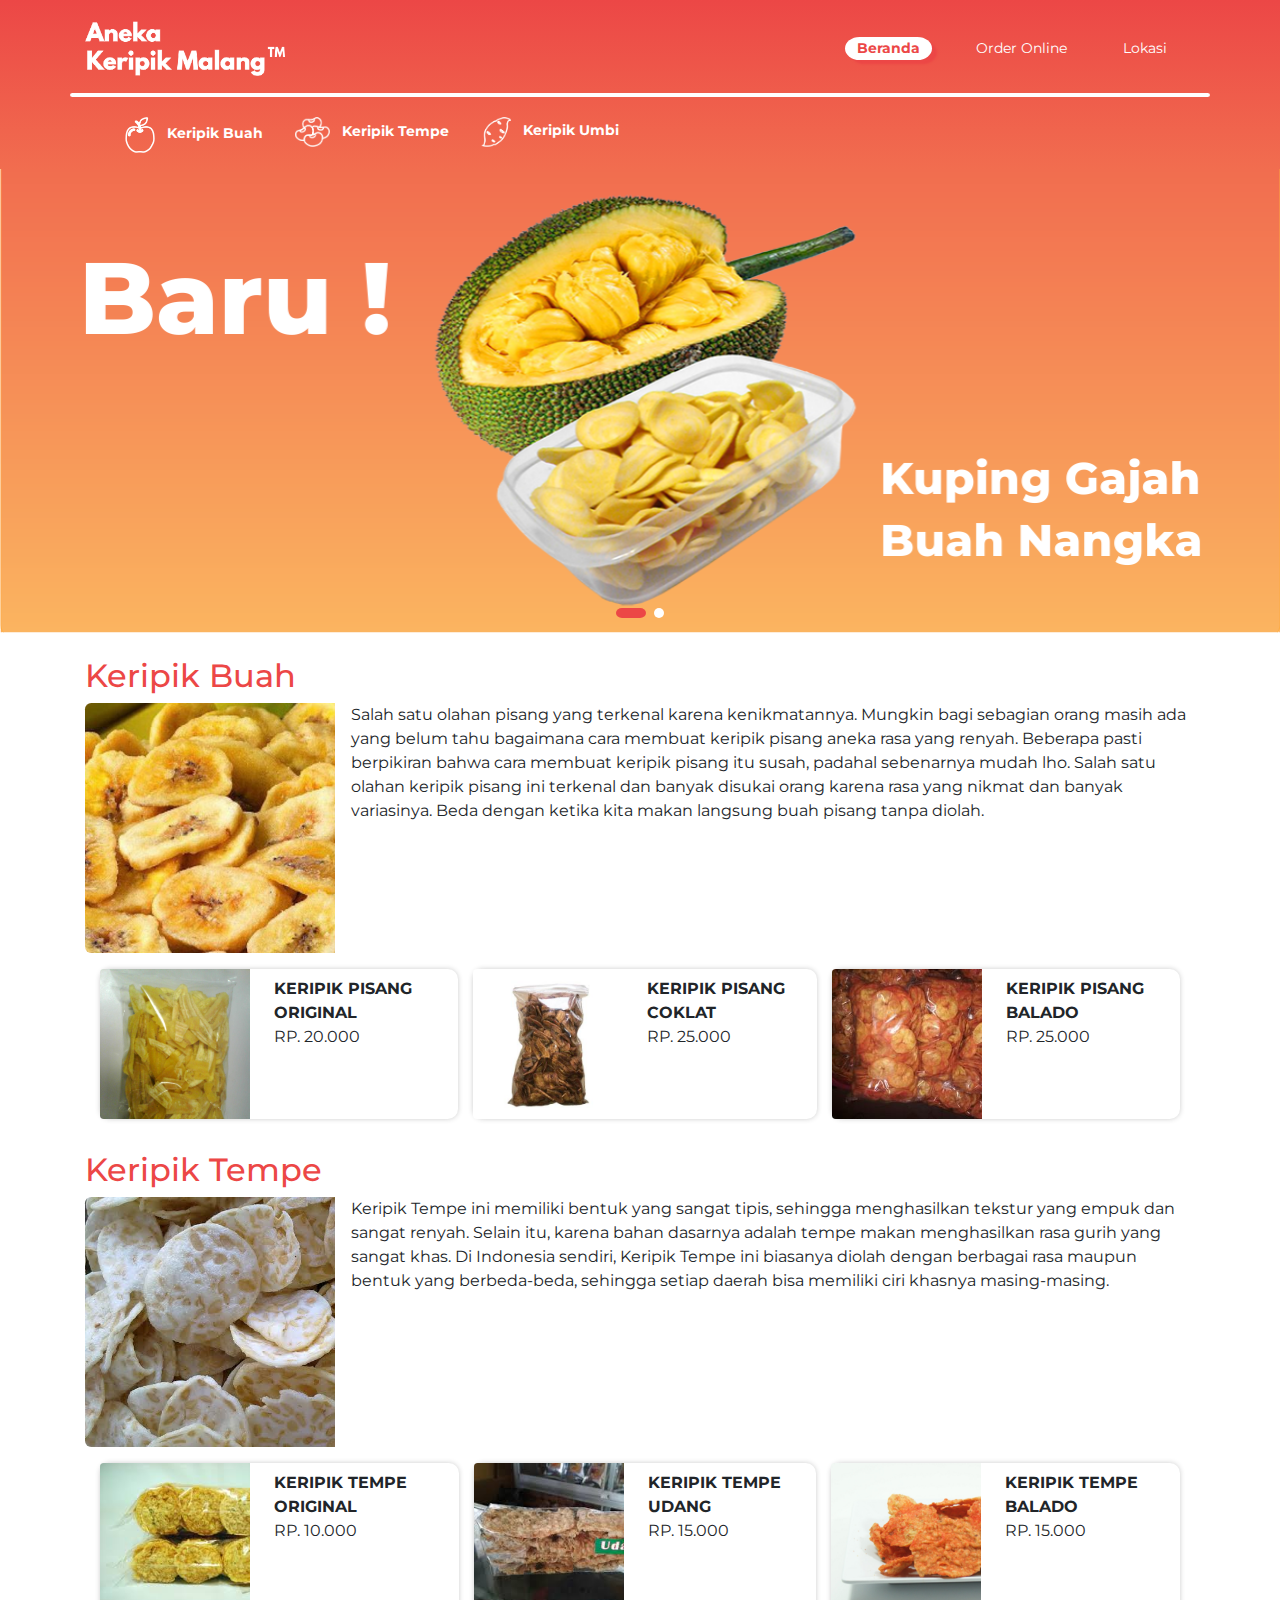
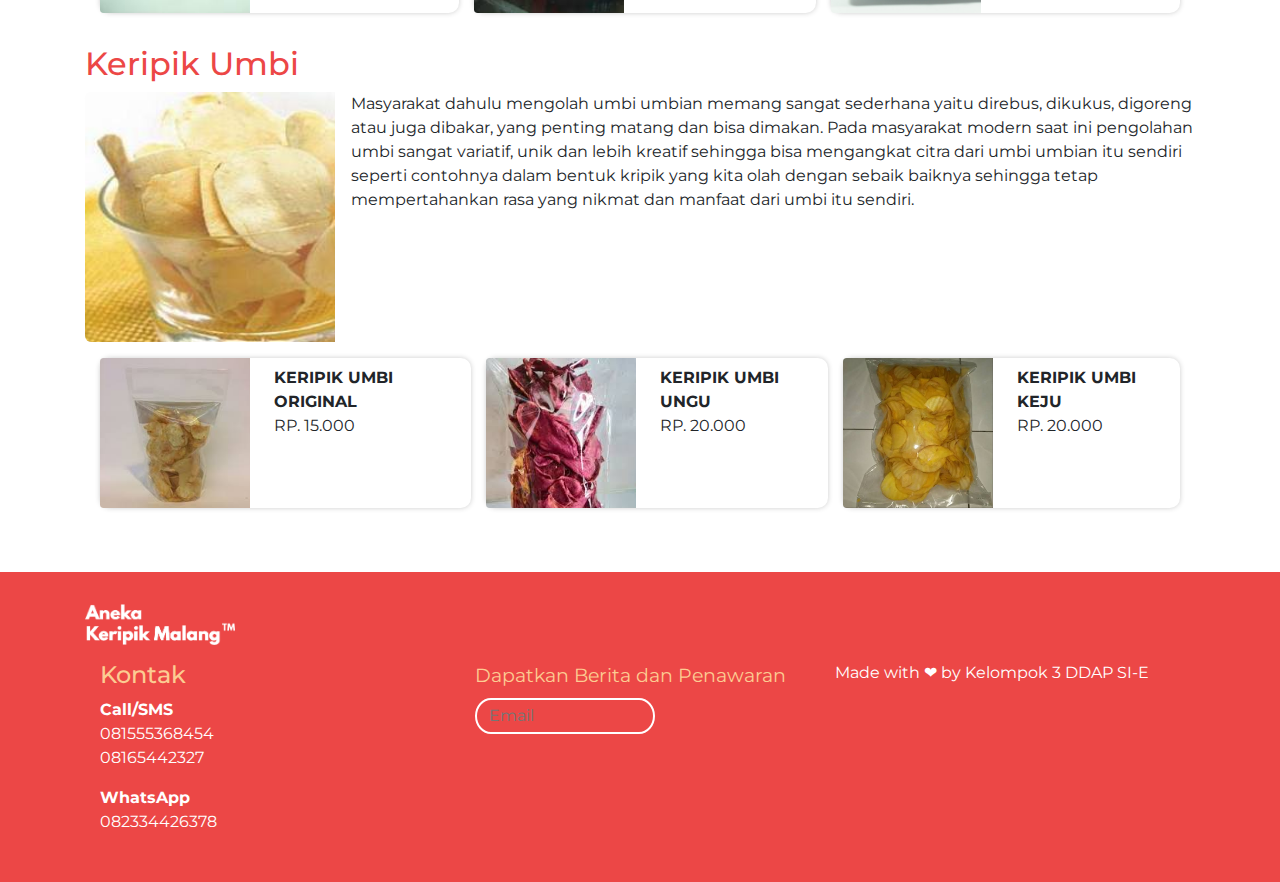
==== commit 18311e96: "Footer update" ====
--- a/index.html
+++ b/index.html
@@ -363,26 +363,35 @@
       </a>
     </div>
     <div class="container flex flex-row">
-      <div class="col-md">
+      <div class="col-sm">
         <h4 style="color: #fccc92">Kontak</h4>
         <ul>
           <li>
-            <a href="#">0829819291</a>
+            <b>
+              Call/SMS
+            </b>
+            <p>
+              081555368454
+              <br>
+              08165442327
+            </p>
           </li>
           <li>
-            <a href="#">0829819291</a>
-          </li>
-          <li>
-            <a href="#">0829819291</a>
+            <b>
+              WhatsApp
+            </b>
+            <p>
+              082334426378
+            </p>
           </li>
         </ul>
       </div>
       <div class="col-md">
-        test2
-        <input type="text" name="" value="">
+        <label for="" style="font-size: 1.2rem; color: #fccc92;">Dapatkan Berita dan Penawaran</label>
+        <input type="email" name="" placeholder="Email" style="background: none; border: 2px solid white; color: white; width:50%;" value="">
       </div>
       <div class="col-md">
-        <span>Made with &#10084; by Kelompok 3 DDAP SI-E</span>
+        <p>Made with &#10084; by Kelompok 3 DDAP SI-E</p>
       </div>
     </div>
   </footer>
--- a/css/master.css
+++ b/css/master.css
@@ -13,6 +13,20 @@
 #overrideBs a, #overrideBs a:link, #overrideBs a:visited, #overrideBs a:hover, #overrideBs a:active, #overrideBs a:focus {
   color: inherit;
   text-decoration: none; }
+
+  input {
+    width: 100%;
+    border: 2px solid rgba(251, 181, 96, .85);
+    color: rgba(75, 75, 75, .85);
+    padding: .25rem .75rem;
+    border-radius: 1rem/50%;
+    transition: color .25s, border-color .25s;
+  }
+
+  input:focus {
+    border-color: rgba(251, 181, 96, 1);
+    color: rgba(0, 0, 0, 1);
+  }
 
 nav#navOverrideBs {
   color: #fff;
